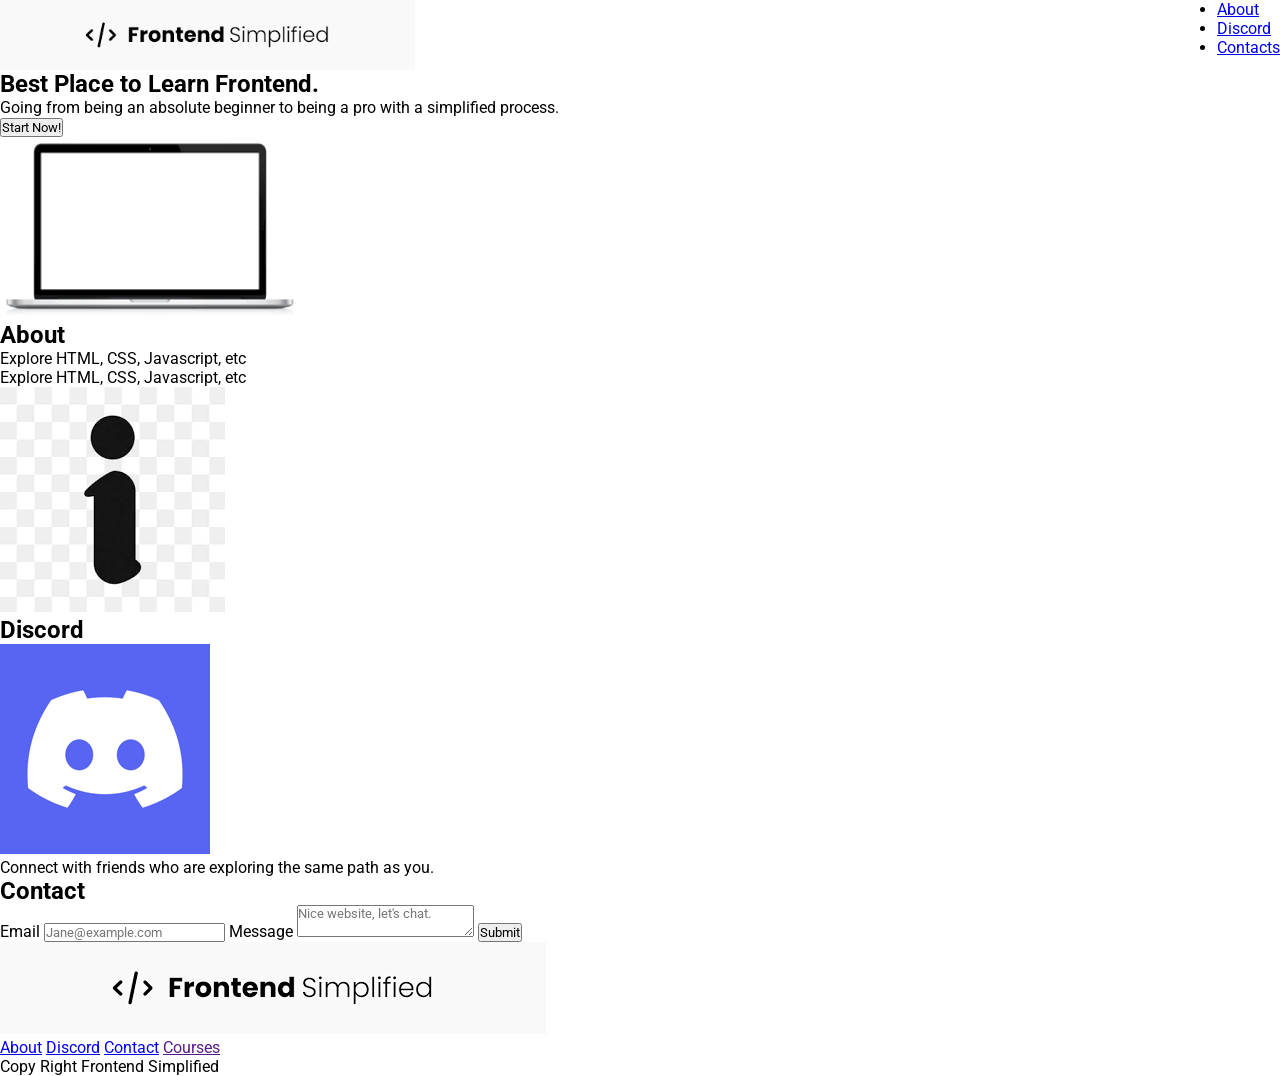
==== index.html @ fb864a3b "Testing that changes go through" ====
<!DOCTYPE html>
<html lang="en">
<head>
    <meta charset="UTF-8">
    <meta name="viewport" content="width=device-width, initial-scale=1.0">
    <title>Document</title>
    <link rel="stylesheet" href="style.css">
</head>
<body>
    <section>
        <nav>
            <img src="./assets/FES.png">
            <ul>
                <li><a href="https://frontendsimplified.com/">About</a></li>
                <li><a href="https://discord.com/invite/aBx8dcu">Discord</a></li>
                <li><a href="https://frontendsimplified.com/contact">Contacts</a></li>
            </ul>
        </nav>
        <header>
            <div>
                <h1>Best Place to Learn Frontend.</h1>
                <p>Going from being an absolute beginner to being a pro with a simplified process.</p>
                <button>Start Now!</button>
            </div>
            <figure><img src="assets/laptop.png" class="logo" alt="home page image"></figure>
        </header>
    </section>

    <main>
        <section id="https://frontendsimplified.com/">
            <h2>About</h2>
            <div>
                <p>Explore HTML, CSS, Javascript, etc</p>
                <p>Explore HTML, CSS, Javascript, etc</p>
            </div>
            <figure><img src="./assets/about png.png"></figure>
        </section>

        <section id="https://discord.com/invite/aBx8dcu">
            <h2>Discord</h2>
            <figure>
                <img src="./assets/discord.png">
            </figure>
            <div>
                <p>Connect with friends who are exploring the same path as you.</p>
            </div>
        </section>
        <section id="https://frontendsimplified.com/contact">
            <h2>Contact</h2>
            <form action="">
                <label>Email</label>
                <input type="text" placeholder="Jane@example.com">
                <label>Message</label>
                <textarea type="text" placeholder="Nice website, let's chat."></textarea>
                <button>Submit</button>
            </form>
        </section>
    </main>

    <footer>
        <img src="./assets/FES.png">
        <div>
            <a href="https://frontendsimplified.com/">About</a>
            <a href="https://discord.com/invite/aBx8dcu">Discord</a>
            <a href="https://frontendsimplified.com/contact">Contact</a>
            <a href="">Courses</a>
        </div>
        <p>Copy Right Frontend Simplified</p>
    </footer>
</body>
</html>
---- style.css ----
@import url('https://fonts.googleapis.com/css2?family=Roboto:ital,wdth,wght@0,75..100,500;1,75..100,500&display=swap');
* {
    padding: 0;
    margin: 0;
    box-sizing: border-box;
    font-family: "Roboto", sans-serif;
}

nav {
    height: 70px;
    display: flex;
    justify-content: space-between;
}

.logo{
    width:300px;
}
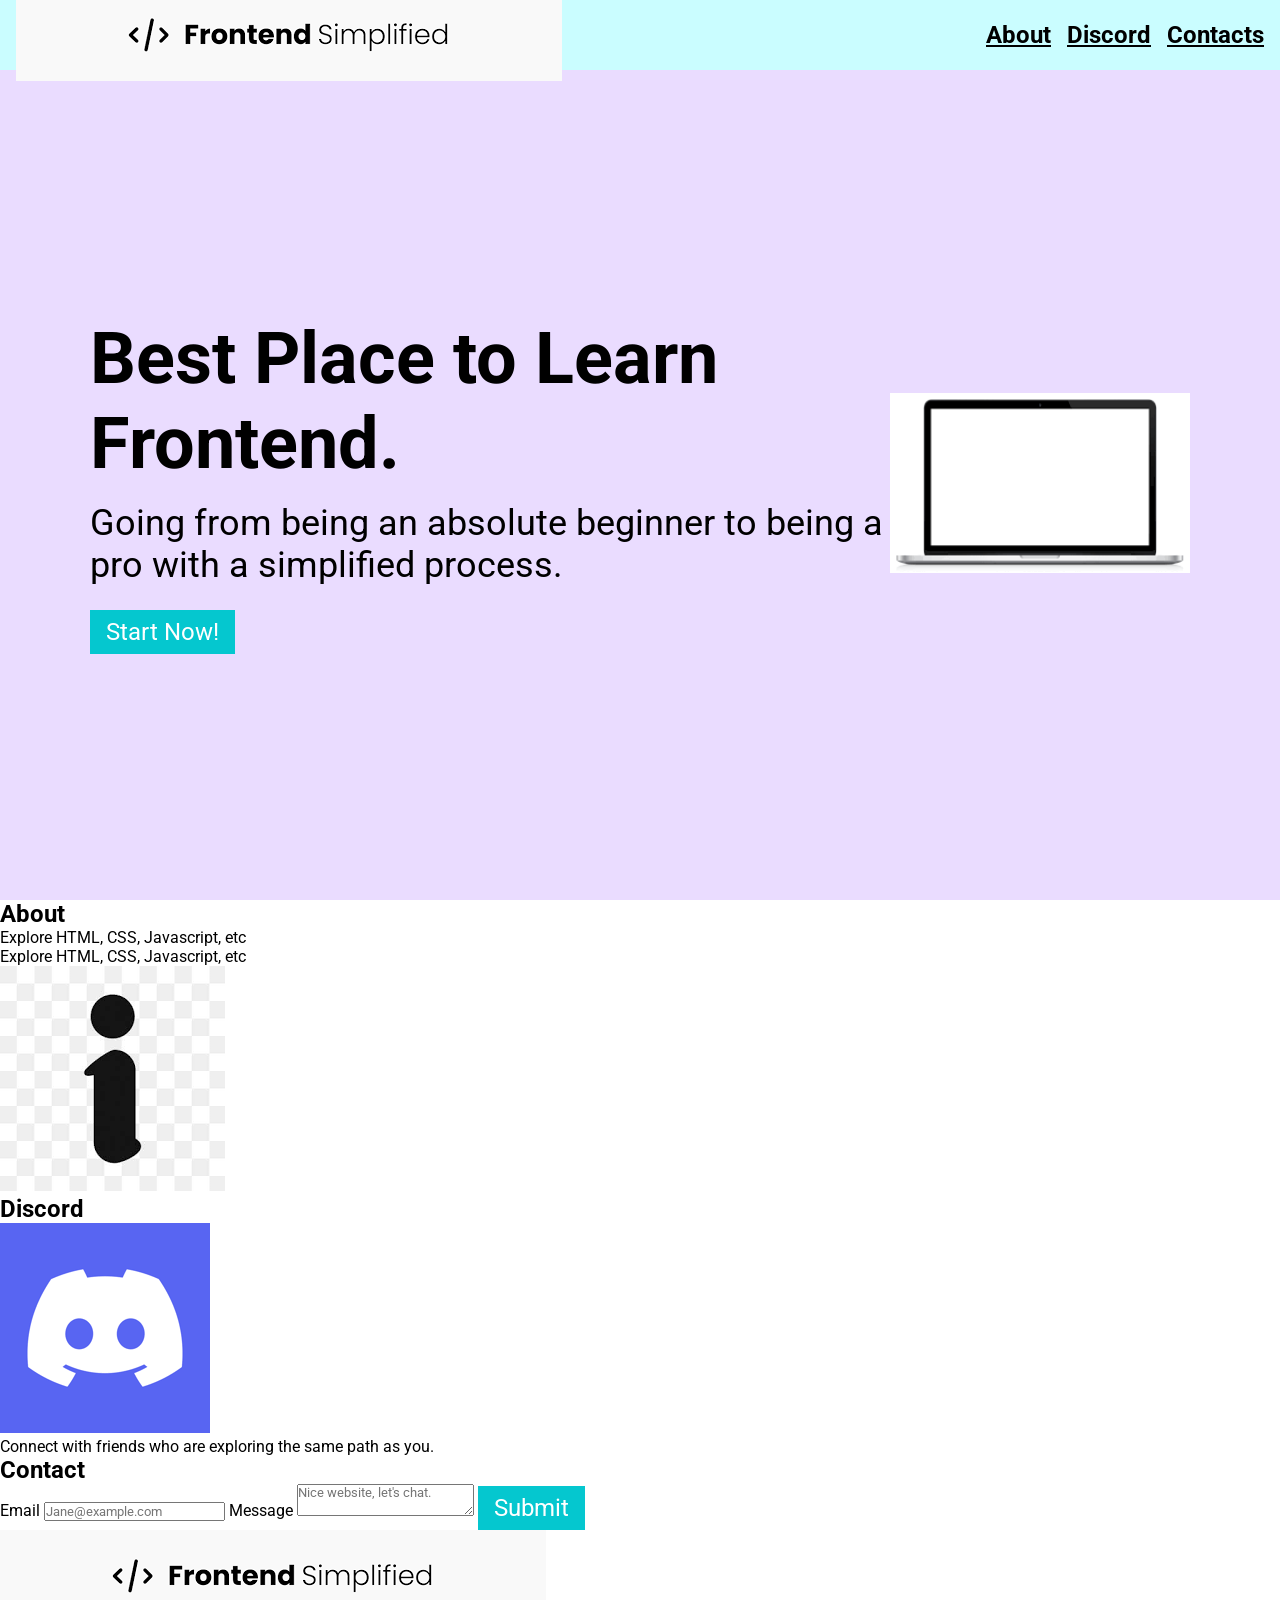
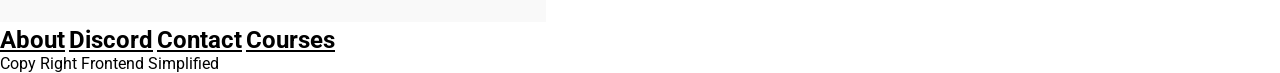
==== commit fbc7b607: "changes to html and css" ====
--- a/index.html
+++ b/index.html
@@ -17,9 +17,9 @@
             </ul>
         </nav>
         <header>
-            <div>
+            <div class="row">
                 <h1>Best Place to Learn Frontend.</h1>
-                <p>Going from being an absolute beginner to being a pro with a simplified process.</p>
+                <p class="subheader">Going from being an absolute beginner to being a pro with a simplified process.</p>
                 <button>Start Now!</button>
             </div>
             <figure><img src="assets/laptop.png" class="logo" alt="home page image"></figure>
--- a/style.css
+++ b/style.css
@@ -10,8 +10,60 @@
     height: 70px;
     display: flex;
     justify-content: space-between;
+    align-items: center;
+    padding: 0 16px;
+    background-color: #cafdff;
+}
+
+header {
+    background-color: #eadcff;
+    height: calc(100vh - 70px);
+    padding: 24px;
+    display: flex;
+    align-items: center;
+    justify-content: center;
+}
+
+h1 {
+    font-size: 72px;
+}
+
+.subheader {
+    font-size: 36px;
+    margin: 16px 0 24px 0;
+}
+
+button {
+    background-color: #05c7cf;
+    color: white;
+    border: none;
+    padding: 8px 16px;
+    font-size: 24px;
+    cursor: pointer;
+}
+
+a {
+    color: #000;
+    font-size: 24px;
+    font-weight: bold;
 }
 
 .logo{
     width:300px;
+}
+
+ul {
+    display: flex;
+}
+
+li {
+    list-style-type: none;
+    padding-left: 16px;
+}
+
+.row {
+    width: 100%;
+    max-width: 800px;
+    align-items: center;
+    justify-content: center;
 }
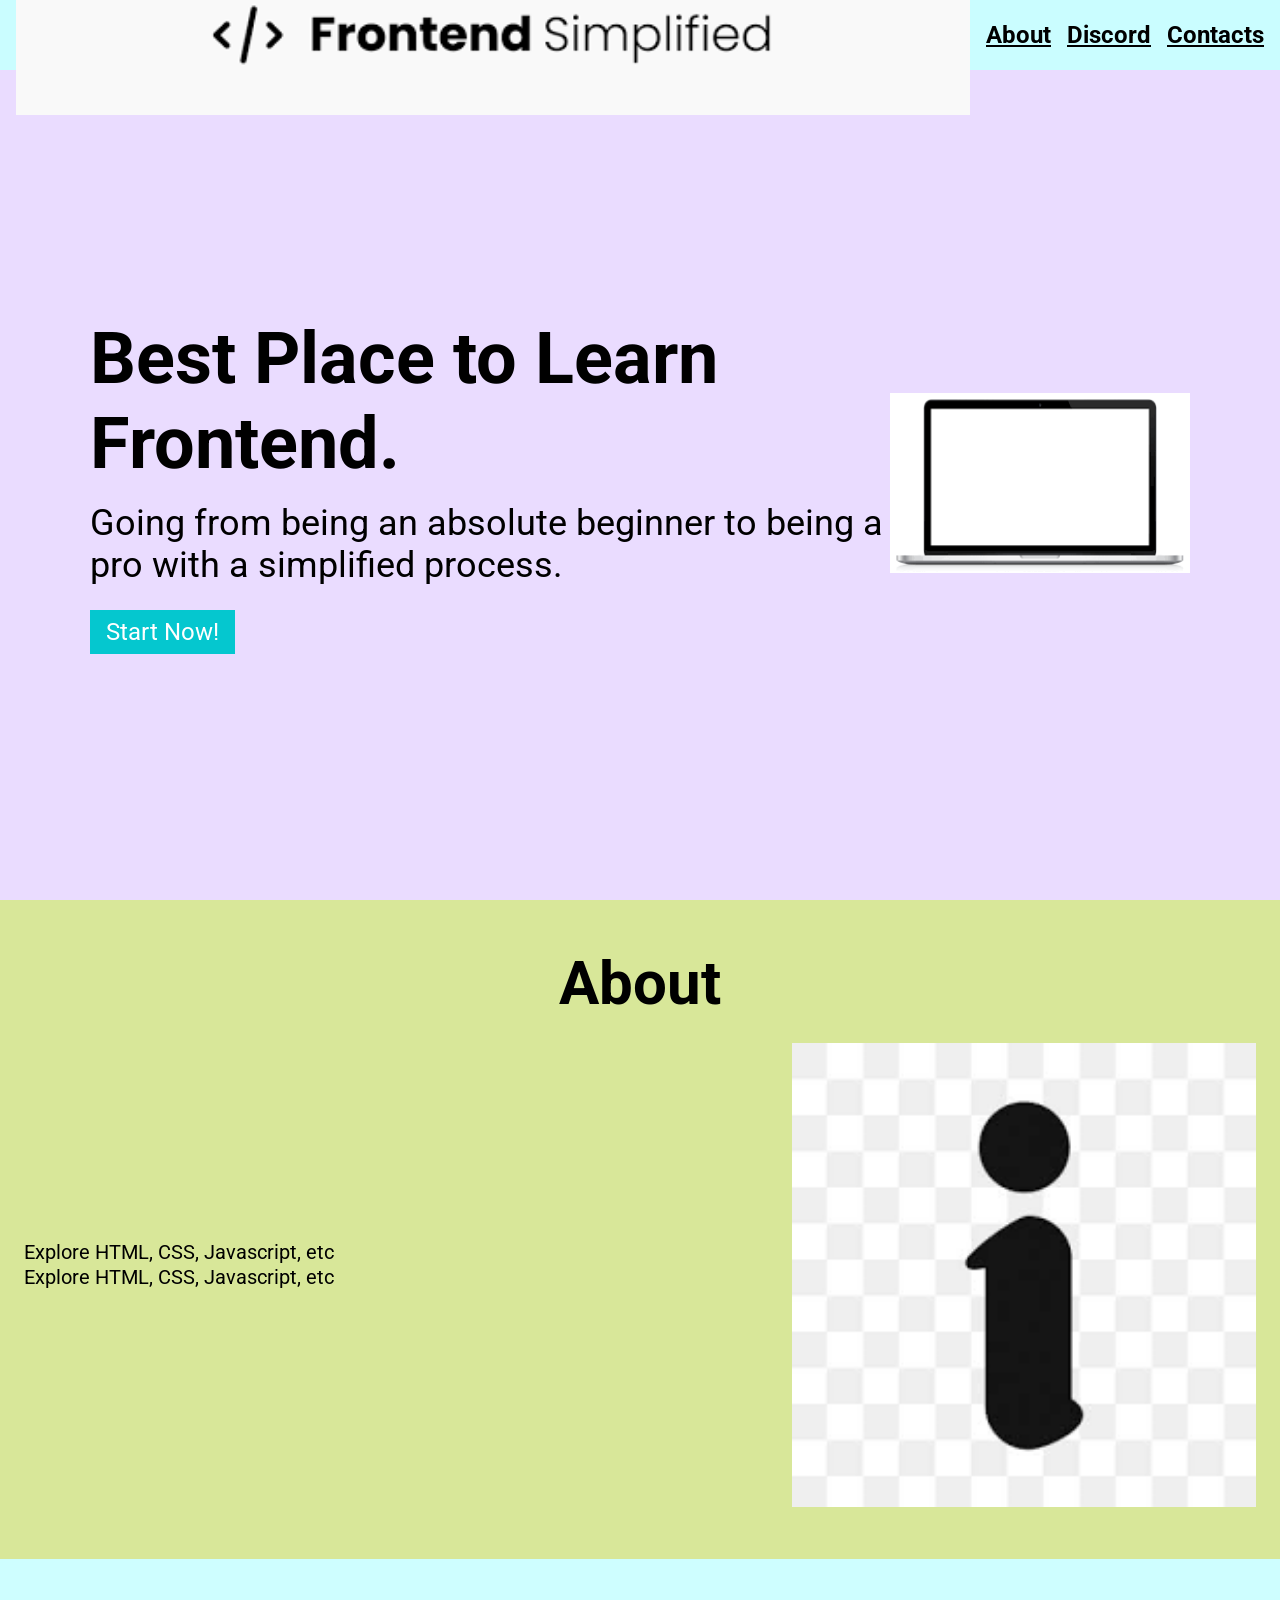
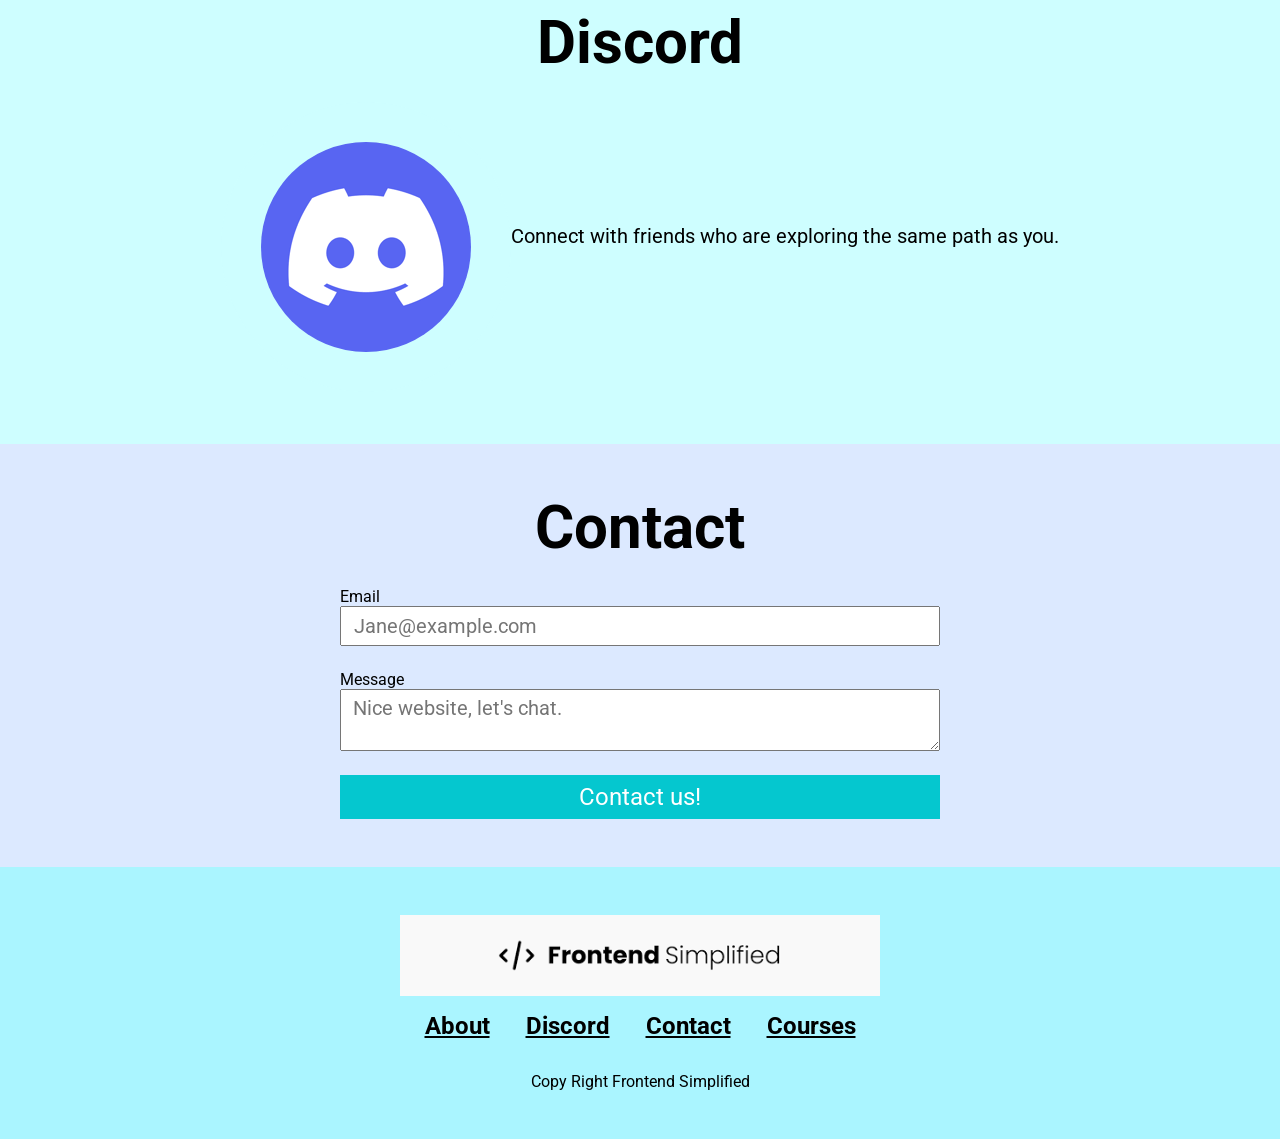
==== commit 5abc3617: "Finished html and css" ====
--- a/index.html
+++ b/index.html
@@ -27,43 +27,47 @@
     </section>
 
     <main>
-        <section id="https://frontendsimplified.com/">
+        <section id="about">
             <h2>About</h2>
-            <div>
-                <p>Explore HTML, CSS, Javascript, etc</p>
-                <p>Explore HTML, CSS, Javascript, etc</p>
+            <div class="section__description">
+                <div class="section__description--wrapper">
+                    <p class="section__description--para">Explore HTML, CSS, Javascript, etc</p>
+                    <p class="section__description--para">Explore HTML, CSS, Javascript, etc</p>
+                </div>
+             <figure class="about__img--wrapper"><img src="./assets/about png.png"></figure> 
             </div>
-            <figure><img src="./assets/about png.png"></figure>
         </section>
 
-        <section id="https://discord.com/invite/aBx8dcu">
+        <section id="discord">
             <h2>Discord</h2>
-            <figure>
-                <img src="./assets/discord.png">
-            </figure>
-            <div>
-                <p>Connect with friends who are exploring the same path as you.</p>
+            <div class="section__description">
+             <figure>
+                <img src="./assets/discord.png" class="discordimg">
+             </figure>
+             <div>
+                <p class="section__description--para">Connect with friends who are exploring the same path as you.</p>
+             </div>
             </div>
         </section>
-        <section id="https://frontendsimplified.com/contact">
+        <section id="contact">
             <h2>Contact</h2>
-            <form action="">
+            <form action="input">
                 <label>Email</label>
-                <input type="text" placeholder="Jane@example.com">
+                <input type="email" placeholder="Jane@example.com">
                 <label>Message</label>
                 <textarea type="text" placeholder="Nice website, let's chat."></textarea>
-                <button>Submit</button>
+                <button>Contact us!</button>
             </form>
         </section>
     </main>
 
     <footer>
-        <img src="./assets/FES.png">
-        <div>
-            <a href="https://frontendsimplified.com/">About</a>
-            <a href="https://discord.com/invite/aBx8dcu">Discord</a>
-            <a href="https://frontendsimplified.com/contact">Contact</a>
-            <a href="">Courses</a>
+        <img class="footer__logo" src="./assets/FES.png">
+        <div class="footer__links">
+            <a class="footer__link" href="https://frontendsimplified.com/">About</a>
+            <a class="footer__link" href="https://discord.com/invite/aBx8dcu">Discord</a>
+            <a class="footer__link" href="https://frontendsimplified.com/contact">Contact</a>
+            <a class="footer__link" href="">Courses</a>
         </div>
         <p>Copy Right Frontend Simplified</p>
     </footer>
--- a/style.css
+++ b/style.css
@@ -61,9 +61,116 @@
     padding-left: 16px;
 }
 
+
+
 .row {
     width: 100%;
     max-width: 800px;
     align-items: center;
     justify-content: center;
+}
+
+/* ABOUT */
+
+#about,
+#discord,
+#contact,
+footer {
+    padding: 48px 0;
+}
+
+#about {
+    background-color: #d8e799;
+}
+
+h2 {
+    font-size: 60px;
+    text-align: center;
+    margin-bottom: 24px;
+}
+
+.section__description {
+    display: flex;
+    justify-content: center;
+    align-items: center;
+}
+
+.about__img--wrapper {
+    width: 40%;
+    padding: 0 24px;
+}
+
+img {
+    width: 100%;
+    background-color: #cefeff;
+}
+
+.section__description--wrapper {
+    width: 60%;
+    padding: 0 24px;
+}
+
+.section__description--para {
+    font-size: 20px;
+    line-height: 1.5px;
+    margin-bottom: 24px;
+}
+
+/* DISCORD */
+
+#discord {
+    background-color: #cefeff;
+}
+
+.discordimg {
+    padding: 40px;
+    border-radius: 50%;
+}
+
+/* CONTACT */
+
+#contact {
+    background-color: #dce9ff;
+    display: flex;
+    flex-direction: column;
+    align-items: center;
+}
+
+form {
+    width: 100%;
+    max-width: 600px;
+    display: flex;
+    flex-direction: column;
+}
+
+input, textarea {
+    margin-bottom: 24px;
+    font-size: 20px;
+    padding: 6px 12px;
+}
+
+/*
+
+FOOTER
+
+*/
+
+footer {
+    background-color: #aaf5ff;
+    display: flex;
+    flex-direction: column;
+    align-items: center;
+}
+
+.footer__logo {
+    max-width: 480px;
+    margin-bottom: 16px;
+}
+
+.footer__links {
+    margin-bottom: 32px;
+}
+
+.footer__link {
+    padding: 0 16px;
 }
